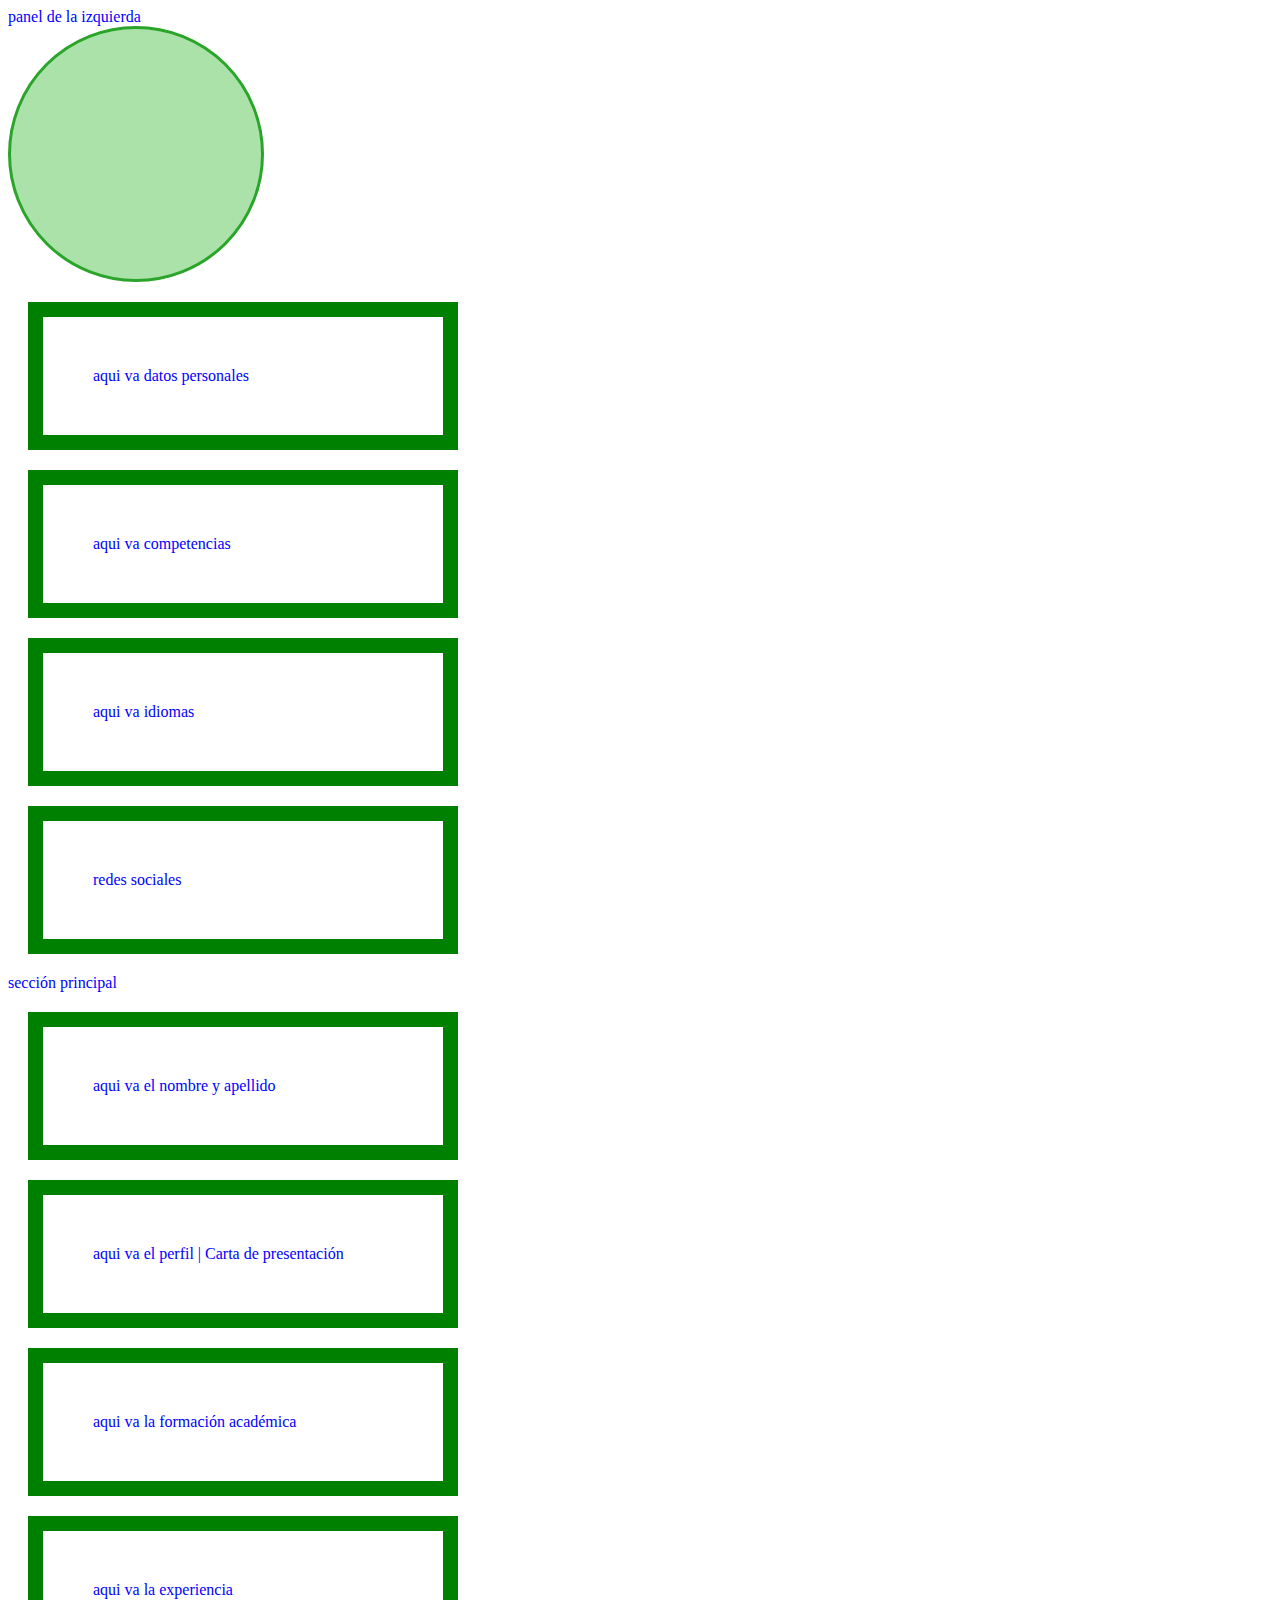
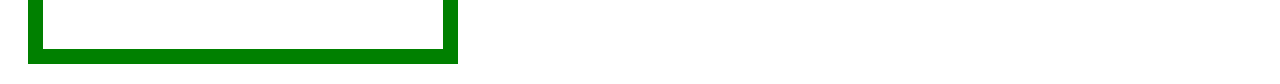
==== index.html @ f79adf73 "tercer commit" ====
<!DOCTYPE html>
<html lang="es">
<head>
    <meta charset="UTF-8">
    <meta http-equiv="X-UA-Compatible" content="IE=edge">
    <meta name="viewport" content="width=device-width, 
    initial-scale=1.0">
    <link rel="stylesheet" type="text/css" href="estilosCV.css" />
    <title>Curriculum Vitae | Gina Germano</title>

</head>
<body>
   <aside>
        panel de la izquierda
        <div class="circulo">
           <!-- <img id= "mifotodeperfil" src="https://randomuser.me/api/portraits/women/68.jpg"
         alt="My picture | Gina Germano">-->
        </div>
        
        <section>
            aqui va datos personales
        </section>
        <section>
            aqui va competencias
        </section>
        <section>
            aqui va idiomas
        </section>
        <section>
            redes sociales
        </section>
   </aside>
   <main>
        sección principal
        <section>
            aqui va el nombre y apellido
        </section>
        <section>
            aqui va el perfil | Carta de presentación
        </section>
        <section>
            aqui va la formación académica
        </section>
        <section>
            aqui va la experiencia
        </section>
   </main> 
</body>
</html>
---- estilosCV.css ----
.circulo {
    width: 250px;
    height: 250px;
    background-image: url("https://randomuser.me/api/portraits/women/68.jpg");
    background-color: rgb(170, 226, 170);
    border: 3px solid rgb(42, 165, 42);
    border-radius: 100%;
    background-position: center; /* Centra la imagen */
    background-repeat: no-repeat; /*  no repite la image */
    background-size: cover; 
    /* cambia tamaño de la imagen segun el contenedor */

}

/*
#mifotodeperfil {
    width: 200px;
    height: 200px;
    border-radius: 100%;
}
*/


*{
    color: blue;
}
p {
    font-family:'Roboto', sans-serif;
    color:red;
    width: 300px;
}
/*
esto es un comentario dentro de un archivo css 
*/
h1{
    border:10px solid blueviolet;
    padding-top: 30px;
    padding-right: 40px;
    padding-bottom: 20px;
    padding-left: 10px;
    margin: 60px 100px 20px 70px;
    font-weight: bold;
    color: gold;
}
section {
    width: 300px;
    border: 15px solid green;
    padding: 50px;
    margin: 20px;
  }
  #mi_parrafo_especial {
    color: aqua;
    font-size: larger;
    font-style: italic;
    font-family: Verdana;
  }
  .estaesmiclase {
    font-size: xx-large;
    font-family: fantasy;
    color: coral;
  }
  section h2 {
    font-style: oblique;
  }
 /*Aplicar color al fondo de la pagina
  body {
    background-color: cadetblue;
    }
    */
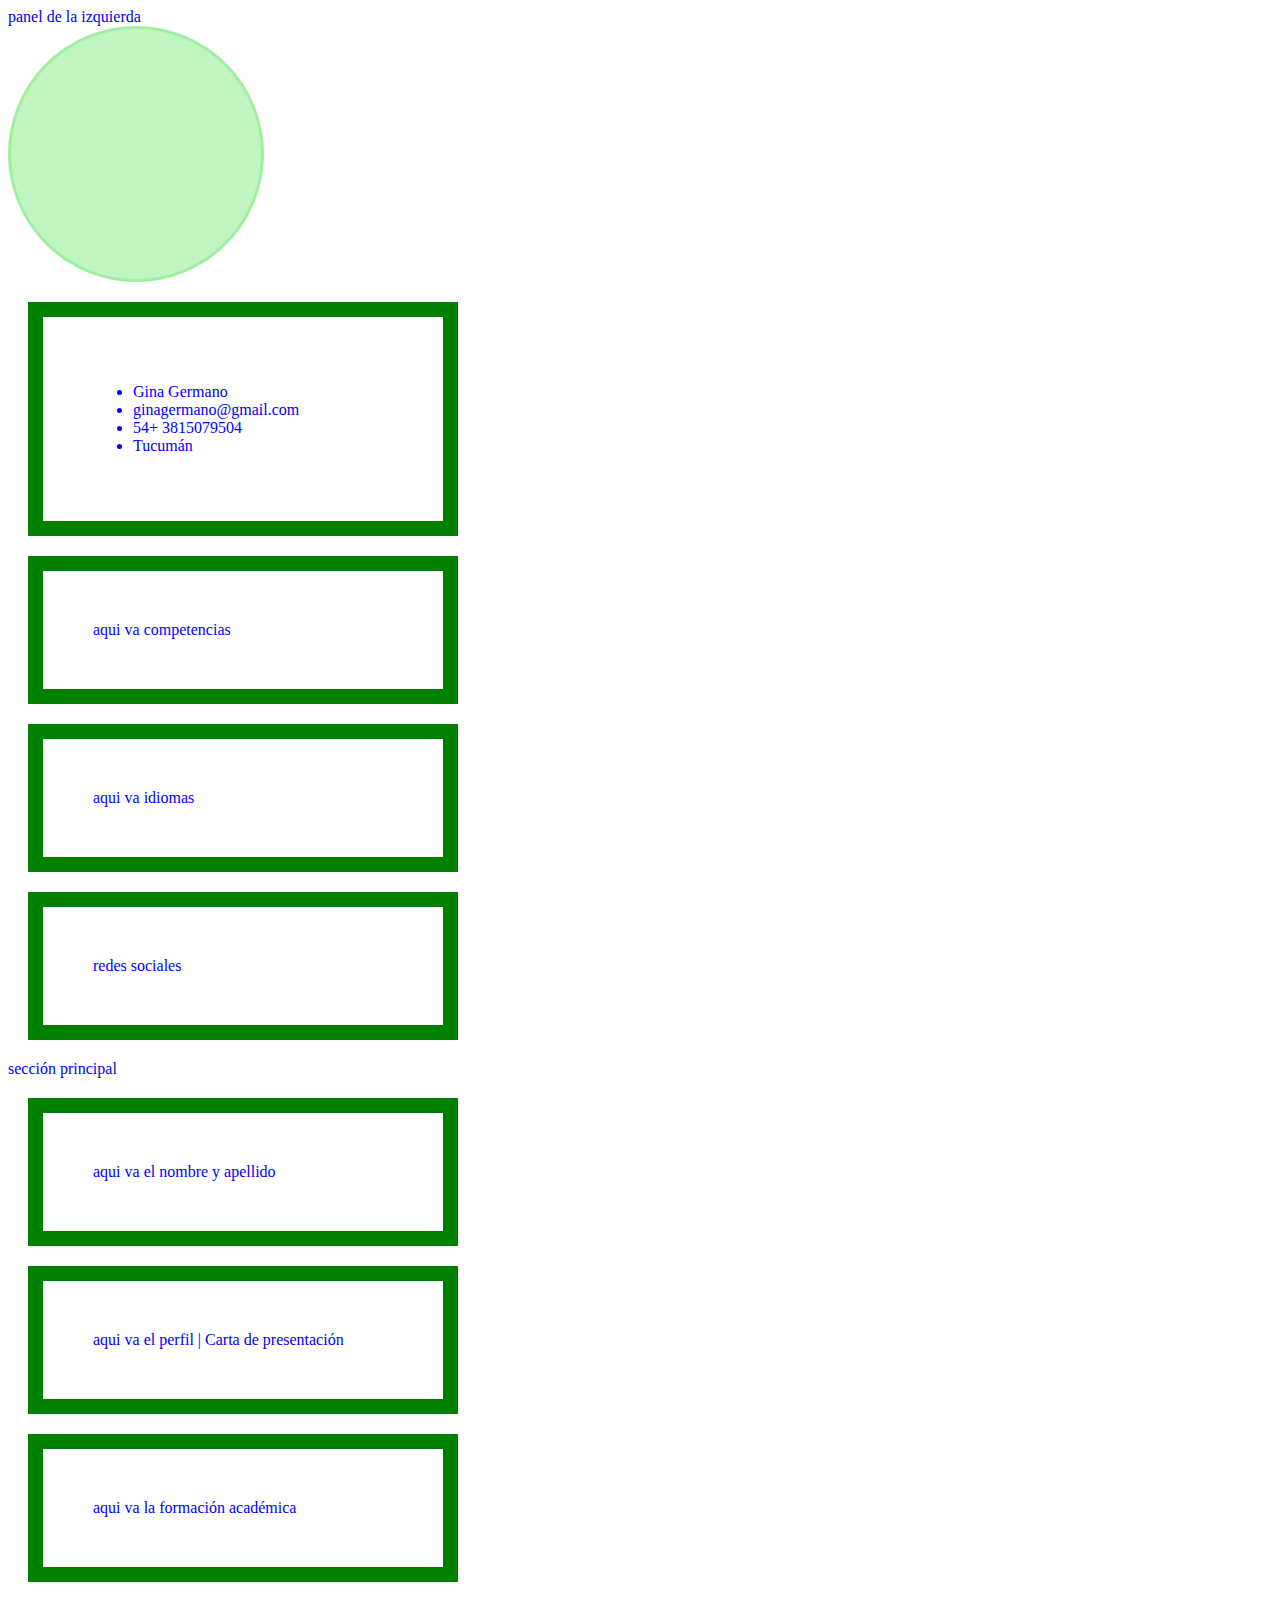
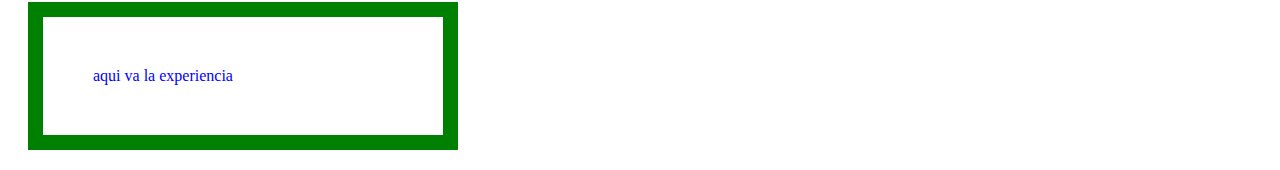
==== commit b3ffa18f: "cuarto commit de CV" ====
--- a/index.html
+++ b/index.html
@@ -13,12 +13,19 @@
    <aside>
         panel de la izquierda
         <div class="circulo">
-           <!-- <img id= "mifotodeperfil" src="https://randomuser.me/api/portraits/women/68.jpg"
+           <!-- <img id= "mifotodeperfil" 
+            src="https://randomuser.me/api/portraits/women/68.jpg"
          alt="My picture | Gina Germano">-->
         </div>
         
         <section>
-            aqui va datos personales
+            <!-- aqui va datos personales -->
+            <ul>
+                <li>Gina Germano</li>
+                <li>ginagermano@gmail.com</li>
+                <li>54+ 3815079504</li>
+                <li>Tucumán</li>
+            </ul>
         </section>
         <section>
             aqui va competencias
--- a/estilosCV.css
+++ b/estilosCV.css
@@ -2,8 +2,8 @@
     width: 250px;
     height: 250px;
     background-image: url("https://randomuser.me/api/portraits/women/68.jpg");
-    background-color: rgb(170, 226, 170);
-    border: 3px solid rgb(42, 165, 42);
+    background-color:rgb(193, 245, 193) ;
+    border: 3px solid rgb(160, 238, 160);
     border-radius: 100%;
     background-position: center; /* Centra la imagen */
     background-repeat: no-repeat; /*  no repite la image */
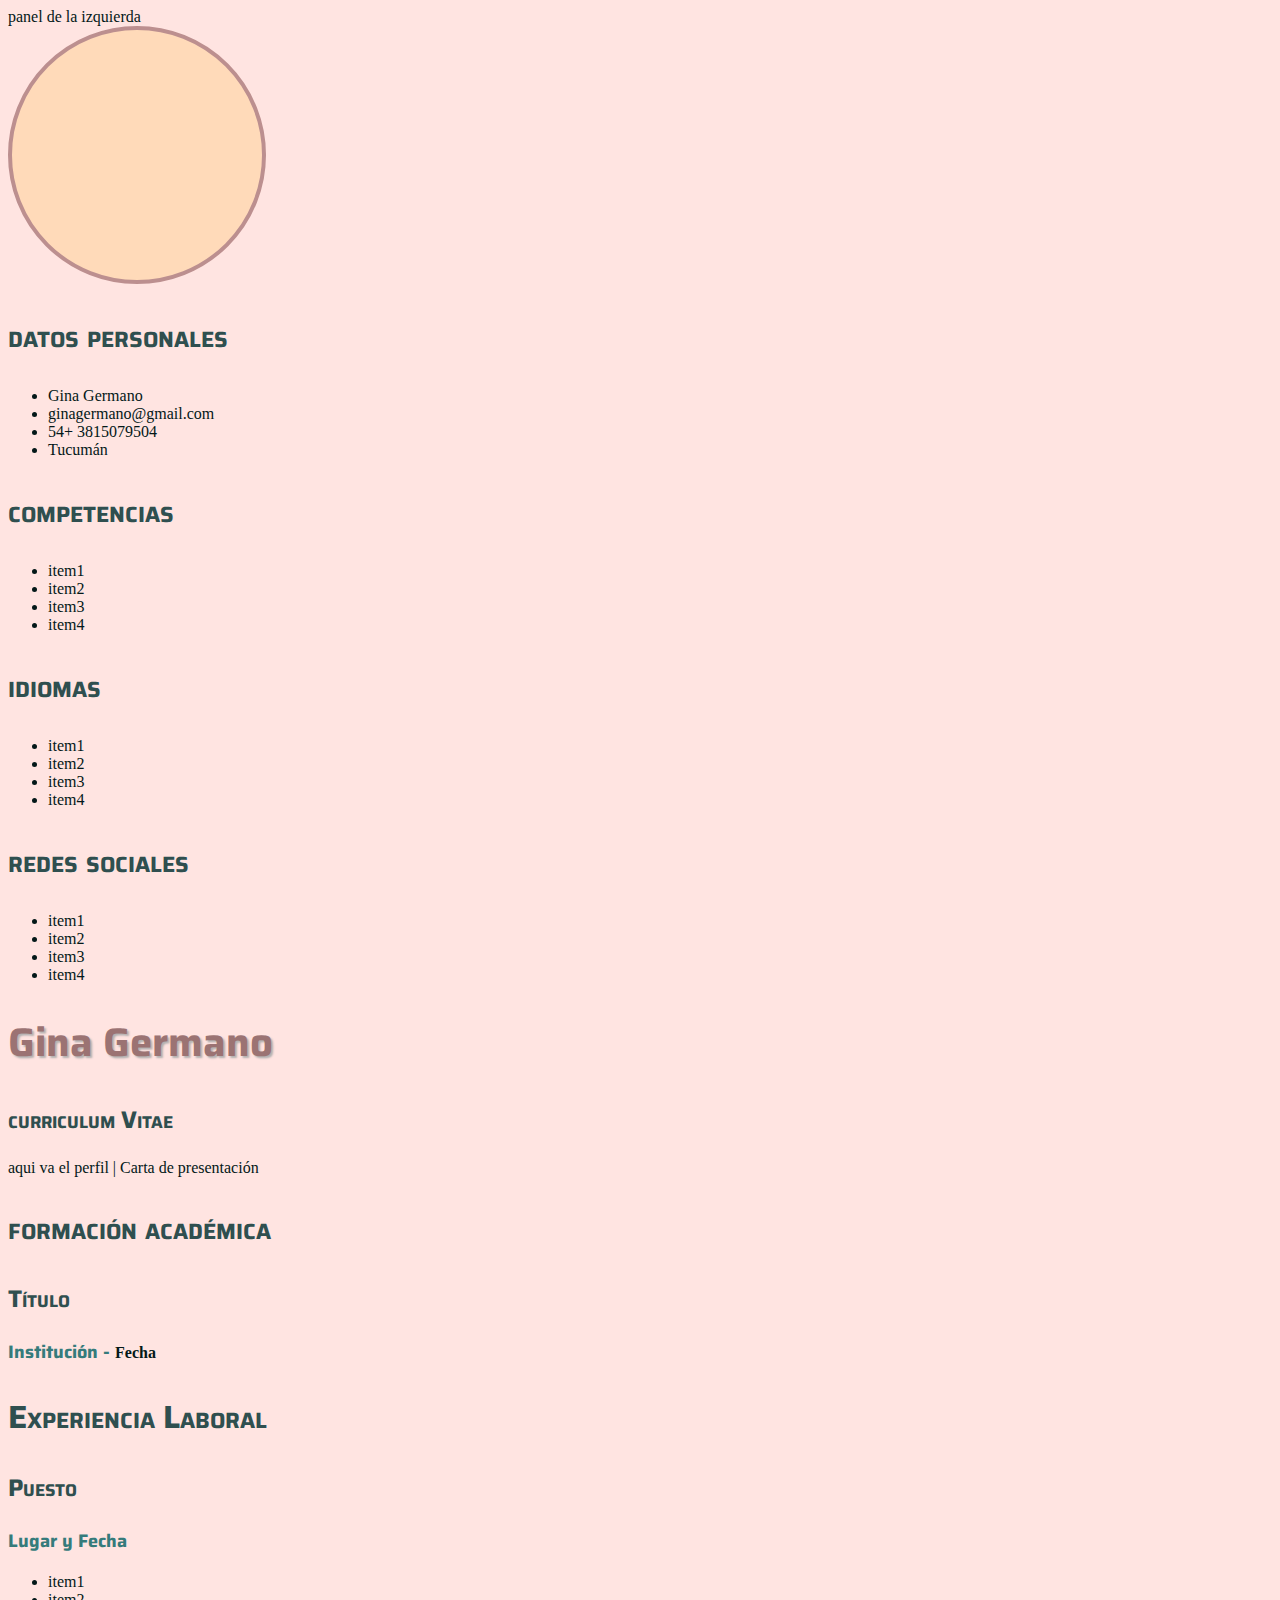
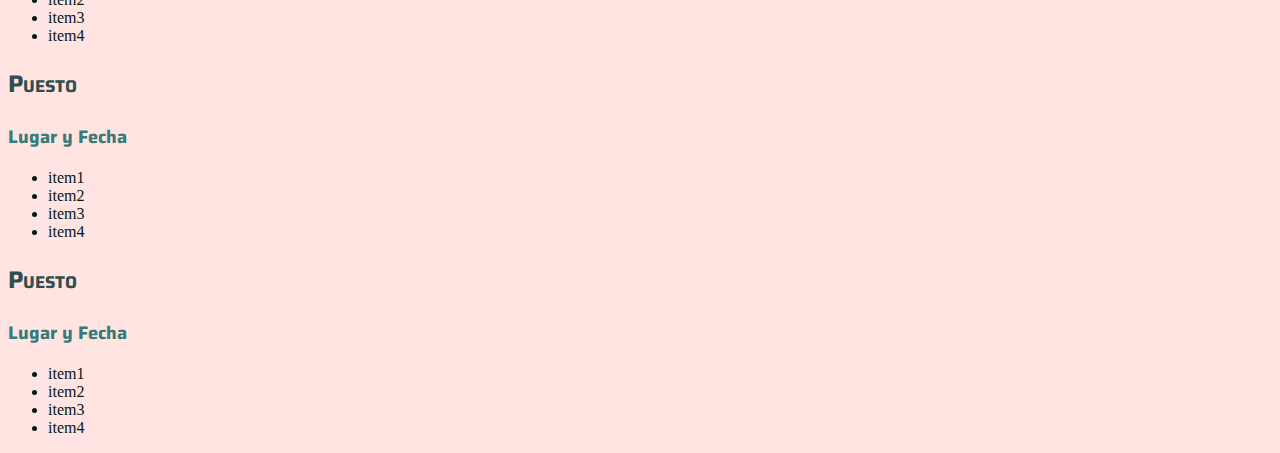
==== commit 44cf2f9b: "quinto commit con el main hecho" ====
--- a/index.html
+++ b/index.html
@@ -5,7 +5,15 @@
     <meta http-equiv="X-UA-Compatible" content="IE=edge">
     <meta name="viewport" content="width=device-width, 
     initial-scale=1.0">
+    
     <link rel="stylesheet" type="text/css" href="estilosCV.css" />
+    
+    <link rel="preconnect" href="https://fonts.googleapis.com">
+<link rel="preconnect" href="https://fonts.gstatic.com" crossorigin>
+<link href="https://fonts.googleapis.com/css2?family=Saira+Condensed:wght@100;
+200;400&family=Saira+Semi+Condensed:wght@100;200;300&family=Saira:wght@100;
+300&display=swap" rel="stylesheet">
+
     <title>Curriculum Vitae | Gina Germano</title>
 
 </head>
@@ -19,7 +27,8 @@
         </div>
         
         <section>
-            <!-- aqui va datos personales -->
+            
+            <h2>datos personales</h2>
             <ul>
                 <li>Gina Germano</li>
                 <li>ginagermano@gmail.com</li>
@@ -28,28 +37,92 @@
             </ul>
         </section>
         <section>
-            aqui va competencias
+          
+            <h2>competencias</h2>
+            <ul>
+                <li>item1</li>
+                <li>item2</li>
+                <li>item3</li>
+                <li>item4</li>
+            </ul>
         </section>
         <section>
-            aqui va idiomas
+            
+            <h2>idiomas</h2>
+            <ul>
+                <li>item1</li>
+                <li>item2</li>
+                <li>item3</li>
+                <li>item4</li>
+            </ul>
         </section>
         <section>
-            redes sociales
+            
+            <h2>redes sociales</h2>
+            <ul>
+                <li>item1</li>
+                <li>item2</li>
+                <li>item3</li>
+                <li>item4</li>
+            </ul>
         </section>
    </aside>
    <main>
-        sección principal
+        
         <section>
-            aqui va el nombre y apellido
+            <h1>Gina Germano</h1>
+            <h2 id="titulo">curriculum Vitae</h2>
         </section>
+
         <section>
             aqui va el perfil | Carta de presentación
         </section>
+
         <section>
-            aqui va la formación académica
+            <h2>formación académica</h2>
+
+            <h2 id="titulo">Título</h2>
+            <h3>Institución - <span>Fecha</span> </h3>
         </section>
+
         <section>
-            aqui va la experiencia
+            <h2>Experiencia Laboral</h2>
+            
+            <article>
+                <h2 id="titulo">Puesto</h2>
+            <h3>Lugar y Fecha</h3>
+            <ul>
+                <li>item1</li>
+                <li>item2</li>
+                <li>item3</li>
+                <li>item4</li>
+            </ul>
+            </article>
+
+            <article>
+                <h2 id="titulo">Puesto</h2>
+            <h3>Lugar y Fecha</h3>
+            <ul>
+                <li>item1</li>
+                <li>item2</li>
+                <li>item3</li>
+                <li>item4</li>
+            </ul>
+            </article>
+
+            <article>
+                <h2 id="titulo">Puesto</h2>
+            <h3>Lugar y Fecha</h3>
+            <ul>
+                <li>item1</li>
+                <li>item2</li>
+                <li>item3</li>
+                <li>item4</li>
+            </ul>
+            </article>
+
+
+                    
         </section>
    </main> 
 </body>
--- a/estilosCV.css
+++ b/estilosCV.css
@@ -2,27 +2,58 @@
     width: 250px;
     height: 250px;
     background-image: url("https://randomuser.me/api/portraits/women/68.jpg");
-    background-color:rgb(193, 245, 193) ;
-    border: 3px solid rgb(160, 238, 160);
+    background-color:peachpuff;
+    border: 4px solid rosybrown;
     border-radius: 100%;
     background-position: center; /* Centra la imagen */
-    background-repeat: no-repeat; /*  no repite la image */
+    background-repeat: no-repeat; /*  no repite la imageN */
     background-size: cover; 
     /* cambia tamaño de la imagen segun el contenedor */
+}
 
+*{
+  color: rgb(3, 24, 24);
+  font-size: medium;
+  font-family:Verdana;
+}
+
+h1{
+  font-family: "Saira"; 
+  color: rgb(155, 115, 115);
+  font-size: 40px;
+  text-shadow: 2px 2px 2px #b3b1b1;
+}
+
+h2{
+  font-family:"Saira";
+  font-variant:small-caps;
+  font-size:xx-large;
+  font-weight: bold;
+  color:darkslategrey;
+}
+
+h3{
+  font-family:"Saira";
+  font-size:large;
+  font-weight: bold;
+  color:rgb(53, 123, 123);
+}
+
+#titulo{
+  font-size:x-large;
+  
+}
+
+
+/* *{
+    color: rgb(89, 205, 89);
 }
 
 /*
-#mifotodeperfil {
-    width: 200px;
-    height: 200px;
-    border-radius: 100%;
-}
-*/
-
-
-*{
-    color: blue;
+span{
+  font-style: normal;
+  font-family:Verdana;
+  font-weight:bold;
 }
 p {
     font-family:'Roboto', sans-serif;
@@ -32,6 +63,7 @@
 /*
 esto es un comentario dentro de un archivo css 
 */
+/*
 h1{
     border:10px solid blueviolet;
     padding-top: 30px;
@@ -40,7 +72,8 @@
     padding-left: 10px;
     margin: 60px 100px 20px 70px;
     font-weight: bold;
-    color: gold;
+    color: rgb(160, 238, 160);
+
 }
 section {
     width: 300px;
@@ -62,9 +95,10 @@
   section h2 {
     font-style: oblique;
   }
- /*Aplicar color al fondo de la pagina
+ /*Aplicar color al fondo de la pagina */
+ 
   body {
-    background-color: cadetblue;
+    background-color:mistyrose;
     }
-    */
+  
     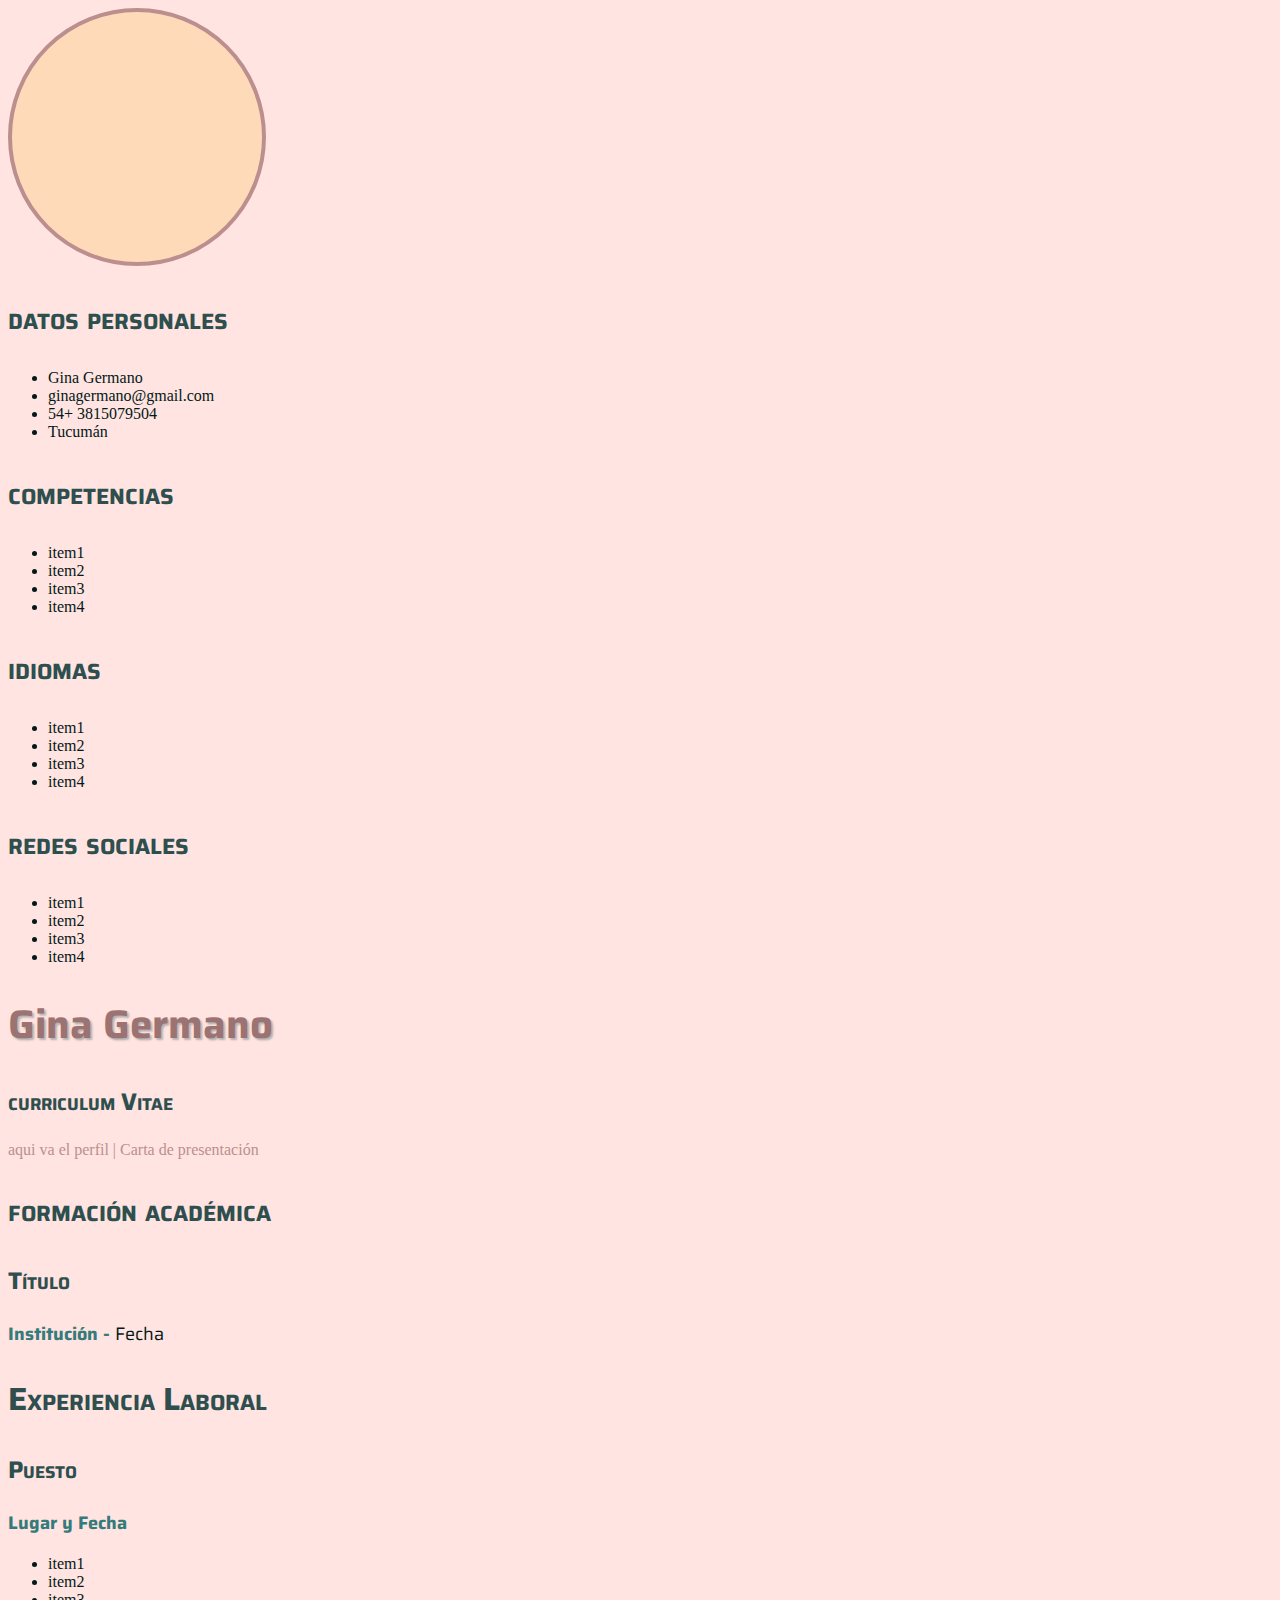
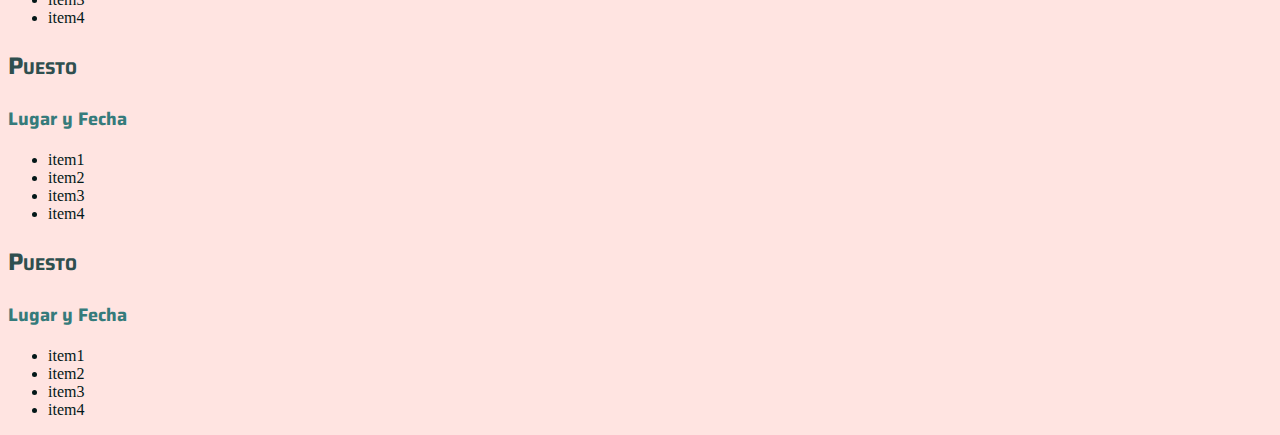
==== commit b6ae146d: "sexto commit" ====
--- a/index.html
+++ b/index.html
@@ -9,23 +9,22 @@
     <link rel="stylesheet" type="text/css" href="estilosCV.css" />
     
     <link rel="preconnect" href="https://fonts.googleapis.com">
-<link rel="preconnect" href="https://fonts.gstatic.com" crossorigin>
-<link href="https://fonts.googleapis.com/css2?family=Saira+Condensed:wght@100;
-200;400&family=Saira+Semi+Condensed:wght@100;200;300&family=Saira:wght@100;
-300&display=swap" rel="stylesheet">
+    <link rel="preconnect" href="https://fonts.gstatic.com" crossorigin>
+    <link href="https://fonts.googleapis.com/css2?family=Saira+Condensed:wght@100;
+    200;400&family=Saira+Semi+Condensed:wght@100;200;300&family=Saira:wght@100;
+    300&display=swap" rel="stylesheet">
+
+    <link rel="icon" type="image/x-icon"  href=  "F:\ProgramAr\FrontEnd\909212.png">
 
     <title>Curriculum Vitae | Gina Germano</title>
 
 </head>
 <body>
    <aside>
-        panel de la izquierda
-        <div class="circulo">
-           <!-- <img id= "mifotodeperfil" 
-            src="https://randomuser.me/api/portraits/women/68.jpg"
-         alt="My picture | Gina Germano">-->
-        </div>
-        
+        <section>
+            <div class="circulo"></div>
+        </section>
+                
         <section>
             
             <h2>datos personales</h2>
--- a/estilosCV.css
+++ b/estilosCV.css
@@ -44,17 +44,16 @@
   
 }
 
-
-/* *{
-    color: rgb(89, 205, 89);
+span{
+  font-family:"Saira";
+  font-size:large;
+  font-weight:normal;
 }
 
+section{
+  border: style 4px; solid; color: rosybrown;
+}
 /*
-span{
-  font-style: normal;
-  font-family:Verdana;
-  font-weight:bold;
-}
 p {
     font-family:'Roboto', sans-serif;
     color:red;
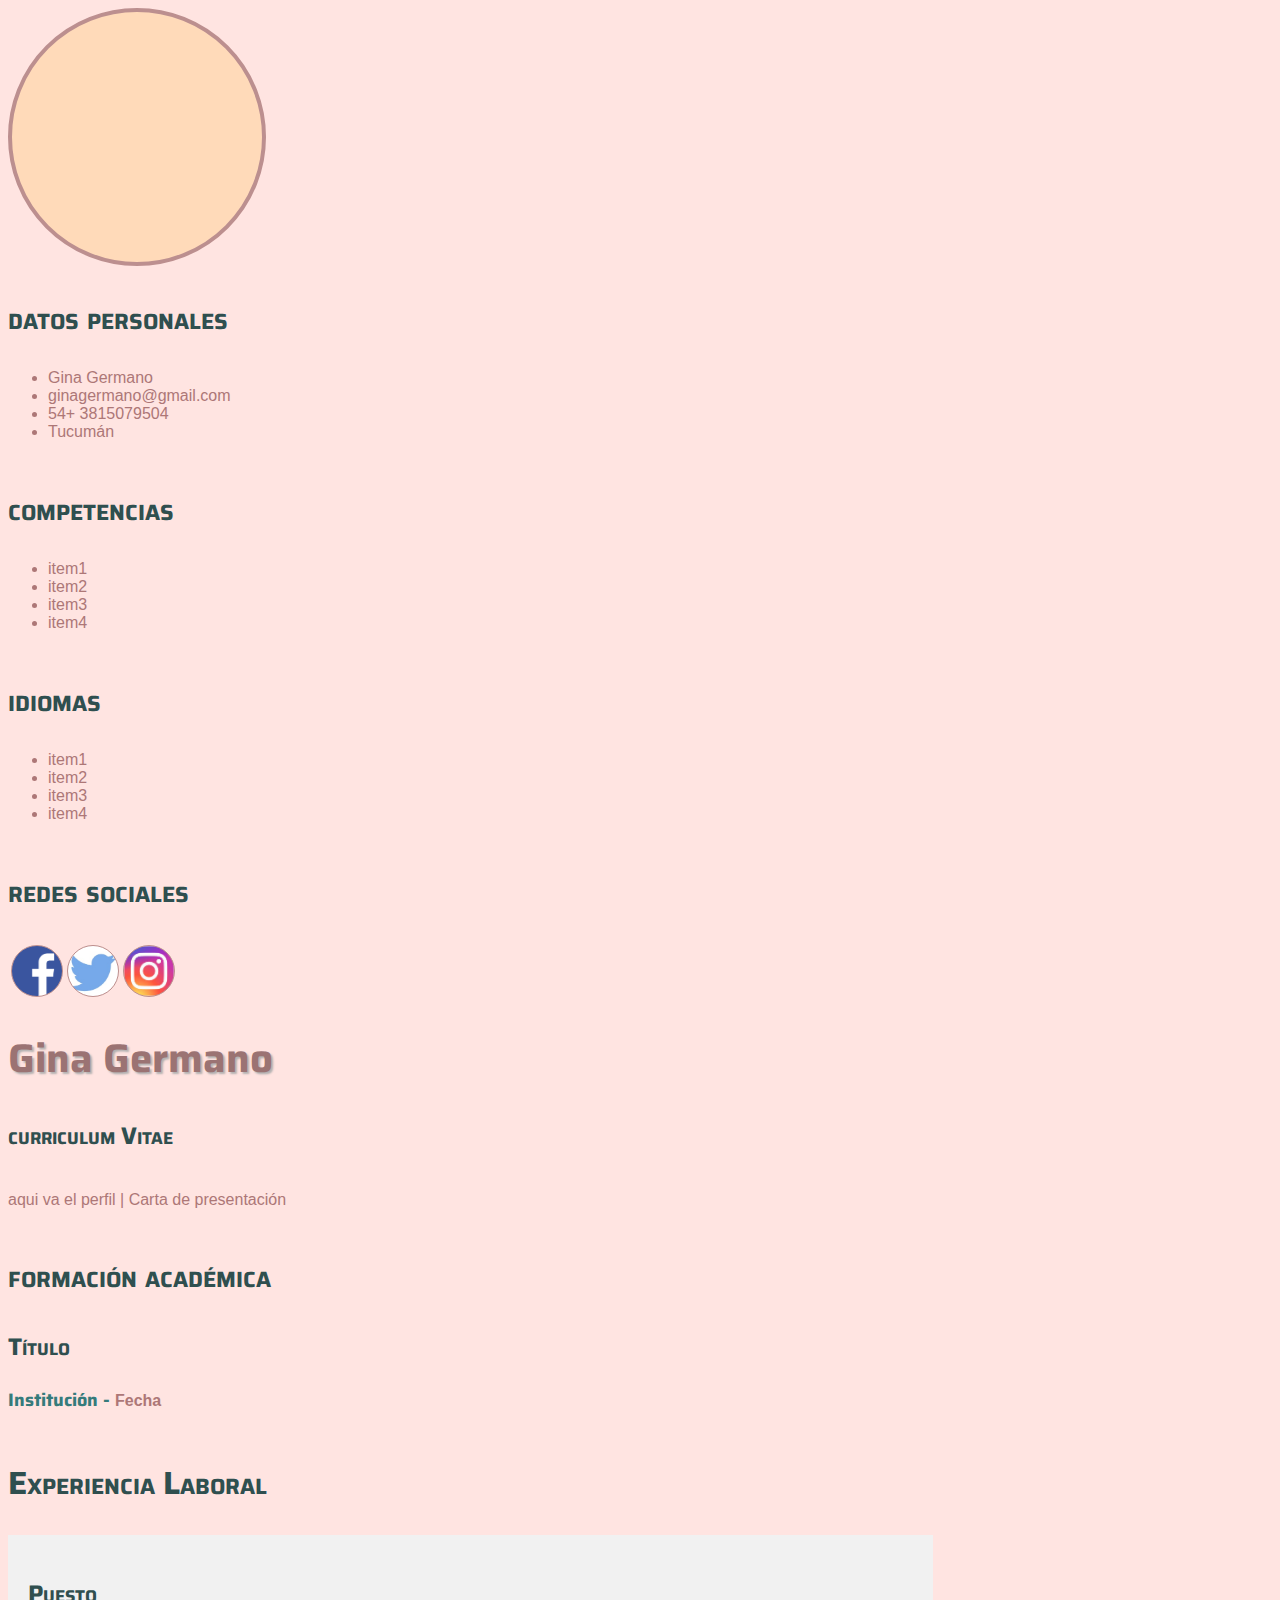
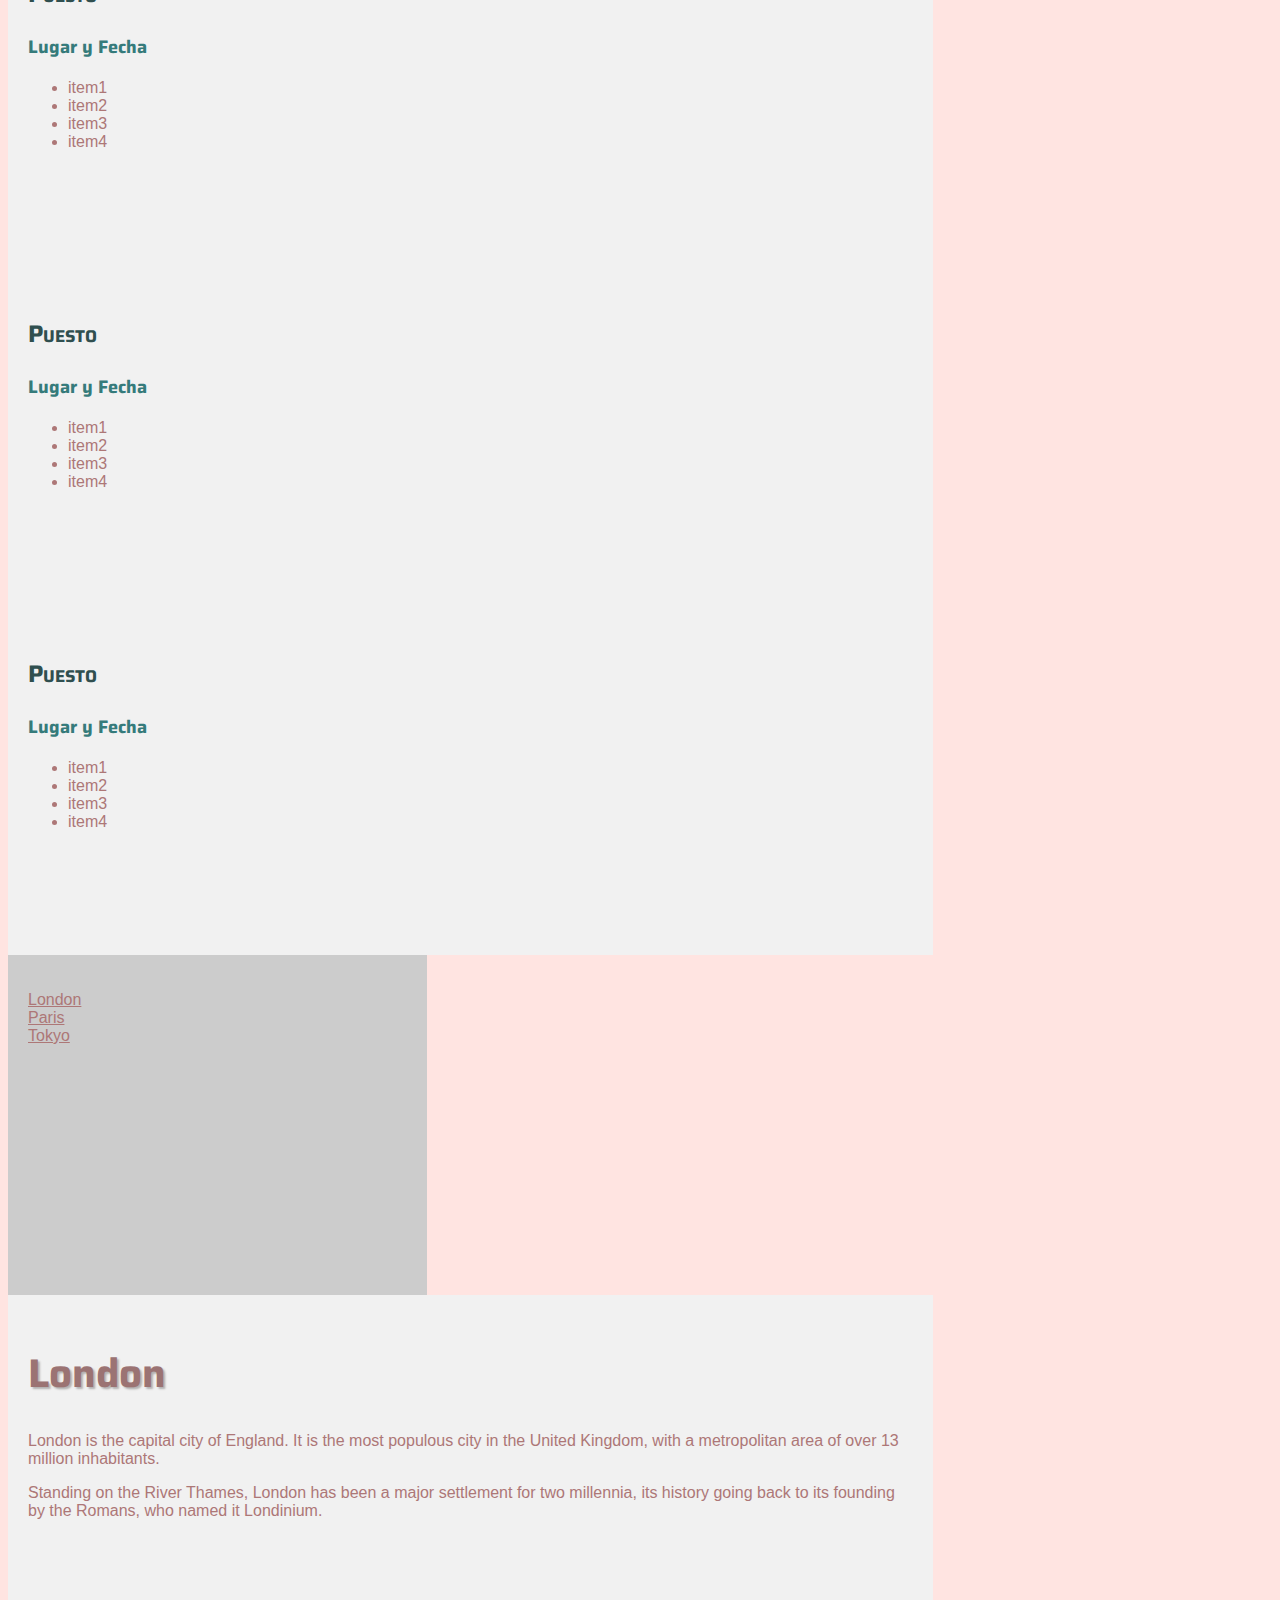
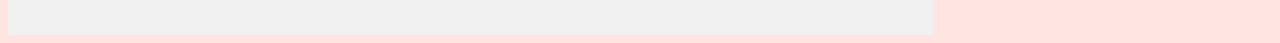
==== commit e163c1ec: "commit con formato final de fuente" ====
--- a/index.html
+++ b/index.html
@@ -10,15 +10,19 @@
     
     <link rel="preconnect" href="https://fonts.googleapis.com">
     <link rel="preconnect" href="https://fonts.gstatic.com" crossorigin>
-    <link href="https://fonts.googleapis.com/css2?family=Saira+Condensed:wght@100;
-    200;400&family=Saira+Semi+Condensed:wght@100;200;300&family=Saira:wght@100;
-    300&display=swap" rel="stylesheet">
+    <link href="<link rel="preconnect" href="https://fonts.googleapis.com">
+    <link rel="preconnect" href="https://fonts.gstatic.com" crossorigin>
+    <link href="<link rel="preconnect" href="https://fonts.googleapis.com">
+    <link rel="preconnect" href="https://fonts.gstatic.com" crossorigin>
+    <link href="<link rel="preconnect" href="https://fonts.googleapis.com">
+    <link rel="preconnect" href="https://fonts.gstatic.com" crossorigin>
+    <link href="https://fonts.googleapis.com/css2?family=Saira:wght@100;300&display=swap" rel="stylesheet">
 
-    <link rel="icon" type="image/x-icon"  href=  "F:\ProgramAr\FrontEnd\909212.png">
+    <link rel="icon" type="image/x-icon"  href=  "FaviconCV.png">
 
     <title>Curriculum Vitae | Gina Germano</title>
+</head>
 
-</head>
 <body>
    <aside>
         <section>
@@ -26,7 +30,6 @@
         </section>
                 
         <section>
-            
             <h2>datos personales</h2>
             <ul>
                 <li>Gina Germano</li>
@@ -58,23 +61,27 @@
         <section>
             
             <h2>redes sociales</h2>
-            <ul>
-                <li>item1</li>
-                <li>item2</li>
-                <li>item3</li>
-                <li>item4</li>
-            </ul>
+            <table> 
+                <tr>
+                <th><a href="https://www.facebook.com/GinaGermano80"> 
+                    <div class="circulosocial" id="facebook"></div> </a></th>
+                <th><a href="https://twitter.com/GinaGermano5">
+                    <div class="circulosocial" id="twiter"></a></th>
+                <th><a href="/js/">
+                    <div class="circulosocial" id="instagram"></a></th>
+                </tr>
+            </table>
         </section>
    </aside>
-   <main>
-        
+   
+   <main>    
         <section>
             <h1>Gina Germano</h1>
             <h2 id="titulo">curriculum Vitae</h2>
         </section>
 
         <section>
-            aqui va el perfil | Carta de presentación
+           <p>aqui va el perfil | Carta de presentación</p> 
         </section>
 
         <section>
@@ -124,5 +131,24 @@
                     
         </section>
    </main> 
+
+
+   <!--desde aqui es para probar ***********************************-->
+   <section>
+    <nav>
+      <ul>
+        <li><a href="#">London</a></li>
+        <li><a href="#">Paris</a></li>
+        <li><a href="#">Tokyo</a></li>
+      </ul>
+    </nav>
+    
+    <article>
+      <h1>London</h1>
+      <p>London is the capital city of England. It is the most populous city in the  United Kingdom, with a metropolitan area of over 13 million inhabitants.</p>
+      <p>Standing on the River Thames, London has been a major settlement for two millennia, its history going back to its founding by the Romans, who named it Londinium.</p>
+    </article>
+  </section>
+
 </body>
 </html>--- a/estilosCV.css
+++ b/estilosCV.css
@@ -1,31 +1,18 @@
-.circulo {
-    width: 250px;
-    height: 250px;
-    background-image: url("https://randomuser.me/api/portraits/women/68.jpg");
-    background-color:peachpuff;
-    border: 4px solid rosybrown;
-    border-radius: 100%;
-    background-position: center; /* Centra la imagen */
-    background-repeat: no-repeat; /*  no repite la imageN */
-    background-size: cover; 
-    /* cambia tamaño de la imagen segun el contenedor */
-}
-
-*{
-  color: rgb(3, 24, 24);
-  font-size: medium;
-  font-family:Verdana;
-}
-
 h1{
-  font-family: "Saira"; 
+  font-family: 'Saira', sans-serif;
   color: rgb(155, 115, 115);
   font-size: 40px;
   text-shadow: 2px 2px 2px #b3b1b1;
 }
 
+*{
+  color: rgb(173, 119, 119);
+  font-size: medium;
+  font-family:'Trebuchet MS', sans-serif
+}
+
 h2{
-  font-family:"Saira";
+  font-family:'Saira', sans-serif;
   font-variant:small-caps;
   font-size:xx-large;
   font-weight: bold;
@@ -33,19 +20,54 @@
 }
 
 h3{
-  font-family:"Saira";
+  font-family:'Saira', sans-serif;
   font-size:large;
   font-weight: bold;
   color:rgb(53, 123, 123);
 }
 
 #titulo{
-  font-size:x-large;
+  font-size:x-large; 
+}
+
+.circulo, .circulosocial {
+    background-color:peachpuff;
+    border: 4px solid rosybrown;
+    border-radius: 100%;
+    background-position: center; /* Centra la imagen */
+    background-repeat: no-repeat; /*  no repite la imageN */
+    background-size: cover; /* cambia tamaño de la imagen segun el contenedor */
+}
+
+.circulo {
+  width: 250px;
+  height: 250px;
+  background-image: url("https://randomuser.me/api/portraits/women/68.jpg");
   
 }
 
+.circulosocial {
+  width: 50px;
+  height:50px;
+  border: 1px solid rosybrown;
+}
+
+#facebook{
+    background-image: url("facebook.png");}
+
+#twiter{
+  background-image: url("img twiter.jpg")}
+
+#instagram{
+  background-image: url("instagram.jpg")};
+
+
+
+
+
+
 span{
-  font-family:"Saira";
+  font-family:'Saira', sans-serif;
   font-size:large;
   font-weight:normal;
 }
@@ -99,5 +121,43 @@
   body {
     background-color:mistyrose;
     }
-  
-    +
+
+/*desde aqui es para prueba********************************/
+
+
+    @media (max-width: 600px) {
+      nav, article {
+        width: 100%;
+        height: auto;
+      }
+    }
+
+    /* Create two columns/boxes that floats next to each other */
+nav {
+  float: left;
+  width: 30%;
+  height: 300px; /* only for demonstration, should be removed */
+  background: #ccc;
+  padding: 20px;
+}
+
+/* Style the list inside the menu */
+nav ul {
+  list-style-type: none;
+  padding: 0;
+}
+
+article {
+  float: left;
+  padding: 20px;
+  width: 70%;
+  background-color: #f1f1f1;
+  height: 300px; /* only for demonstration, should be removed */
+}
+
+/* Clear floats after the columns */
+section::after {
+  content: "";
+  display: table;
+  clear: both;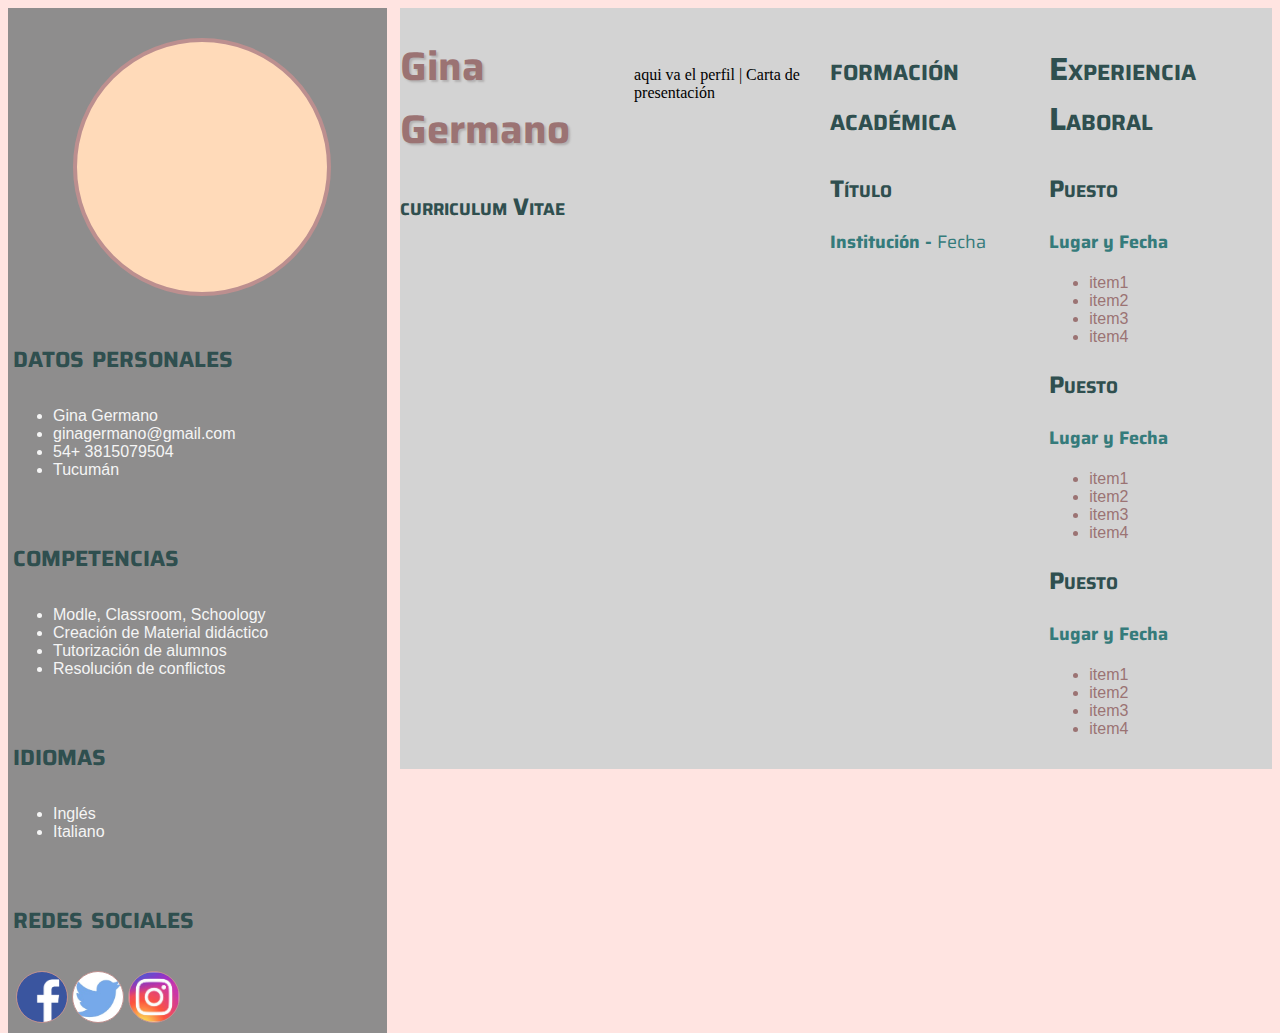
==== commit df35d940: "final1" ====
--- a/index.html
+++ b/index.html
@@ -10,11 +10,11 @@
     
     <link rel="preconnect" href="https://fonts.googleapis.com">
     <link rel="preconnect" href="https://fonts.gstatic.com" crossorigin>
-    <link href="<link rel="preconnect" href="https://fonts.googleapis.com">
+    <link href="link rel="preconnect" href="https://fonts.googleapis.com">
     <link rel="preconnect" href="https://fonts.gstatic.com" crossorigin>
-    <link href="<link rel="preconnect" href="https://fonts.googleapis.com">
+    <link href="link rel="preconnect" href="https://fonts.googleapis.com">
     <link rel="preconnect" href="https://fonts.gstatic.com" crossorigin>
-    <link href="<link rel="preconnect" href="https://fonts.googleapis.com">
+    <link href="link rel="preconnect" href="https://fonts.googleapis.com">
     <link rel="preconnect" href="https://fonts.gstatic.com" crossorigin>
     <link href="https://fonts.googleapis.com/css2?family=Saira:wght@100;300&display=swap" rel="stylesheet">
 
@@ -24,57 +24,72 @@
 </head>
 
 <body>
-   <aside>
+ <main>
+   <aside class="panel_izquierdo">
+    <table id="tabla_izquierda">
+        <tr> 
+         <td>
         <section>
             <div class="circulo"></div>
-        </section>
-                
-        <section>
+         </section></td>
+        </tr>    
+        <tr> 
+            <td>
+            <section>
             <h2>datos personales</h2>
-            <ul>
+            <ul id="lista_izquierda">
                 <li>Gina Germano</li>
                 <li>ginagermano@gmail.com</li>
                 <li>54+ 3815079504</li>
                 <li>Tucumán</li>
             </ul>
-        </section>
+        </section></td>
+        </tr>
+    
+        <tr>
+            <td>
+        <section>      
+            <h2>competencias</h2>
+            <ul id="lista_izquierda">
+                <li>Modle, Classroom, Schoology</li>
+                <li>Creación de Material didáctico</li>
+                <li>Tutorización de alumnos</li>
+                <li>Resolución de conflictos</li>
+            </ul>
+        </section></td>
+        </tr>
+
+        <tr>
+            <td>
+        <section>   
+            <h2>idiomas</h2>
+            <ul id="lista_izquierda">
+                <li>Inglés</li>
+                <li>Italiano</li>
+            </ul>
+        </section> </td>
+        </tr>
+        
+        <tr>
+            <td>
         <section>
-          
-            <h2>competencias</h2>
-            <ul>
-                <li>item1</li>
-                <li>item2</li>
-                <li>item3</li>
-                <li>item4</li>
-            </ul>
-        </section>
-        <section>
-            
-            <h2>idiomas</h2>
-            <ul>
-                <li>item1</li>
-                <li>item2</li>
-                <li>item3</li>
-                <li>item4</li>
-            </ul>
-        </section>
-        <section>
-            
             <h2>redes sociales</h2>
             <table> 
                 <tr>
                 <th><a href="https://www.facebook.com/GinaGermano80"> 
                     <div class="circulosocial" id="facebook"></div> </a></th>
                 <th><a href="https://twitter.com/GinaGermano5">
-                    <div class="circulosocial" id="twiter"></a></th>
+                    <div class="circulosocial" id="twiter"> </div></a></th>
                 <th><a href="/js/">
-                    <div class="circulosocial" id="instagram"></a></th>
+                    <div class="circulosocial" id="instagram"></div></a></th>
                 </tr>
             </table>
-        </section>
+        </section> </td>
+        <tr></tr>
+    </table>
    </aside>
    
-   <main>    
+   <div class="panel_derecho">    
         <section>
             <h1>Gina Germano</h1>
             <h2 id="titulo">curriculum Vitae</h2>
@@ -97,7 +112,7 @@
             <article>
                 <h2 id="titulo">Puesto</h2>
             <h3>Lugar y Fecha</h3>
-            <ul>
+            <ul id="lista_derecha">
                 <li>item1</li>
                 <li>item2</li>
                 <li>item3</li>
@@ -108,7 +123,7 @@
             <article>
                 <h2 id="titulo">Puesto</h2>
             <h3>Lugar y Fecha</h3>
-            <ul>
+            <ul id="lista_derecha">
                 <li>item1</li>
                 <li>item2</li>
                 <li>item3</li>
@@ -119,7 +134,7 @@
             <article>
                 <h2 id="titulo">Puesto</h2>
             <h3>Lugar y Fecha</h3>
-            <ul>
+            <ul id="lista_derecha">
                 <li>item1</li>
                 <li>item2</li>
                 <li>item3</li>
@@ -130,11 +145,11 @@
 
                     
         </section>
-   </main> 
-
+   </div> 
+ </main>
 
    <!--desde aqui es para probar ***********************************-->
-   <section>
+   <!--<section>
     <nav>
       <ul>
         <li><a href="#">London</a></li>
@@ -148,7 +163,7 @@
       <p>London is the capital city of England. It is the most populous city in the  United Kingdom, with a metropolitan area of over 13 million inhabitants.</p>
       <p>Standing on the River Thames, London has been a major settlement for two millennia, its history going back to its founding by the Romans, who named it Londinium.</p>
     </article>
-  </section>
+  </section>-->
 
 </body>
 </html>--- a/estilosCV.css
+++ b/estilosCV.css
@@ -3,12 +3,6 @@
   color: rgb(155, 115, 115);
   font-size: 40px;
   text-shadow: 2px 2px 2px #b3b1b1;
-}
-
-*{
-  color: rgb(173, 119, 119);
-  font-size: medium;
-  font-family:'Trebuchet MS', sans-serif
 }
 
 h2{
@@ -26,8 +20,26 @@
   color:rgb(53, 123, 123);
 }
 
+#lista_izquierda {
+  color: whitesmoke;
+  font-size: medium;
+  font-family:'Trebuchet MS', sans-serif;
+}
+
+#lista_derecha {
+  color:rgb(155, 115, 115);
+  font-size: medium;
+  font-family:'Trebuchet MS', sans-serif
+}
+
 #titulo{
   font-size:x-large; 
+}
+
+span{
+  font-family:'Saira', sans-serif;
+  font-size:large;
+  font-weight:normal;
 }
 
 .circulo, .circulosocial {
@@ -43,7 +55,8 @@
   width: 250px;
   height: 250px;
   background-image: url("https://randomuser.me/api/portraits/women/68.jpg");
-  
+  margin-left: 60px;
+  margin-top: 25px;
 }
 
 .circulosocial {
@@ -62,102 +75,74 @@
   background-image: url("instagram.jpg")};
 
 
+main{
+  /*display:inline-flexbox;*/
+  display: flex;
+  flex-wrap: wrap;
+  margin-bottom: 15px;
+  vertical-align:auto;
+  justify-content:center;
+  
+}
+
+.panel_izquierdo {
+  display: table;
+  width: 30%;
+  height: 100%;
+  /*padding-left: 15px;
+  padding-top: 15px;
+  margin-left: 15px;
+  margin-top: 15px;
+  border-left: 15px;
+  border-top: 15px;
+  box-sizing: border-box;
+  
+  
+  /*display:inline-flexbox;
+  flex-wrap: wrap;
+  vertical-align: auto;
+  flex-direction: row;
+  align-content: center;
+  justify-content: space-between;*/
 
 
+  float:left;
+  background-color: rgb(142, 141, 141); 
+}
+
+.panel_derecho {
+width: 69%;
+height: 100%;
+background-color: lightgrey;
+float:right;
+padding-bottom: 15px;
+/*margin-right: 15px;
+margin-top: 15px;
+border-right: 15px;
+border-top: 15px;
+display: inline-flexbox;
+/*flex-wrap: wrap;*/
 
 
-span{
-  font-family:'Saira', sans-serif;
-  font-size:large;
-  font-weight:normal;
 }
 
 section{
-  border: style 4px; solid; color: rosybrown;
+  display:table-cell;
+  /*vertical-align:baseline;
+  justify-content:space-around;
+  border: style 4px; solid; color: rosybrown;*/
+  margin-left: 10px;
 }
-/*
-p {
-    font-family:'Roboto', sans-serif;
-    color:red;
-    width: 300px;
-}
-/*
-esto es un comentario dentro de un archivo css 
-*/
-/*
-h1{
-    border:10px solid blueviolet;
-    padding-top: 30px;
-    padding-right: 40px;
-    padding-bottom: 20px;
-    padding-left: 10px;
-    margin: 60px 100px 20px 70px;
-    font-weight: bold;
-    color: rgb(160, 238, 160);
 
-}
-section {
-    width: 300px;
-    border: 15px solid green;
-    padding: 50px;
-    margin: 20px;
-  }
-  #mi_parrafo_especial {
-    color: aqua;
-    font-size: larger;
-    font-style: italic;
-    font-family: Verdana;
-  }
-  .estaesmiclase {
-    font-size: xx-large;
-    font-family: fantasy;
-    color: coral;
-  }
-  section h2 {
-    font-style: oblique;
-  }
- /*Aplicar color al fondo de la pagina */
+
  
   body {
     background-color:mistyrose;
     }
 
-
-/*desde aqui es para prueba********************************/
-
-
     @media (max-width: 600px) {
-      nav, article {
-        width: 100%;
-        height: auto;
+      main, .panel_derecho, .panel_izquierdo {
+        width:100%;
       }
+     
     }
-
-    /* Create two columns/boxes that floats next to each other */
-nav {
-  float: left;
-  width: 30%;
-  height: 300px; /* only for demonstration, should be removed */
-  background: #ccc;
-  padding: 20px;
-}
-
-/* Style the list inside the menu */
-nav ul {
-  list-style-type: none;
-  padding: 0;
-}
-
-article {
-  float: left;
-  padding: 20px;
-  width: 70%;
-  background-color: #f1f1f1;
-  height: 300px; /* only for demonstration, should be removed */
-}
-
-/* Clear floats after the columns */
-section::after {
-  content: "";
-  display: table;
-  clear: both;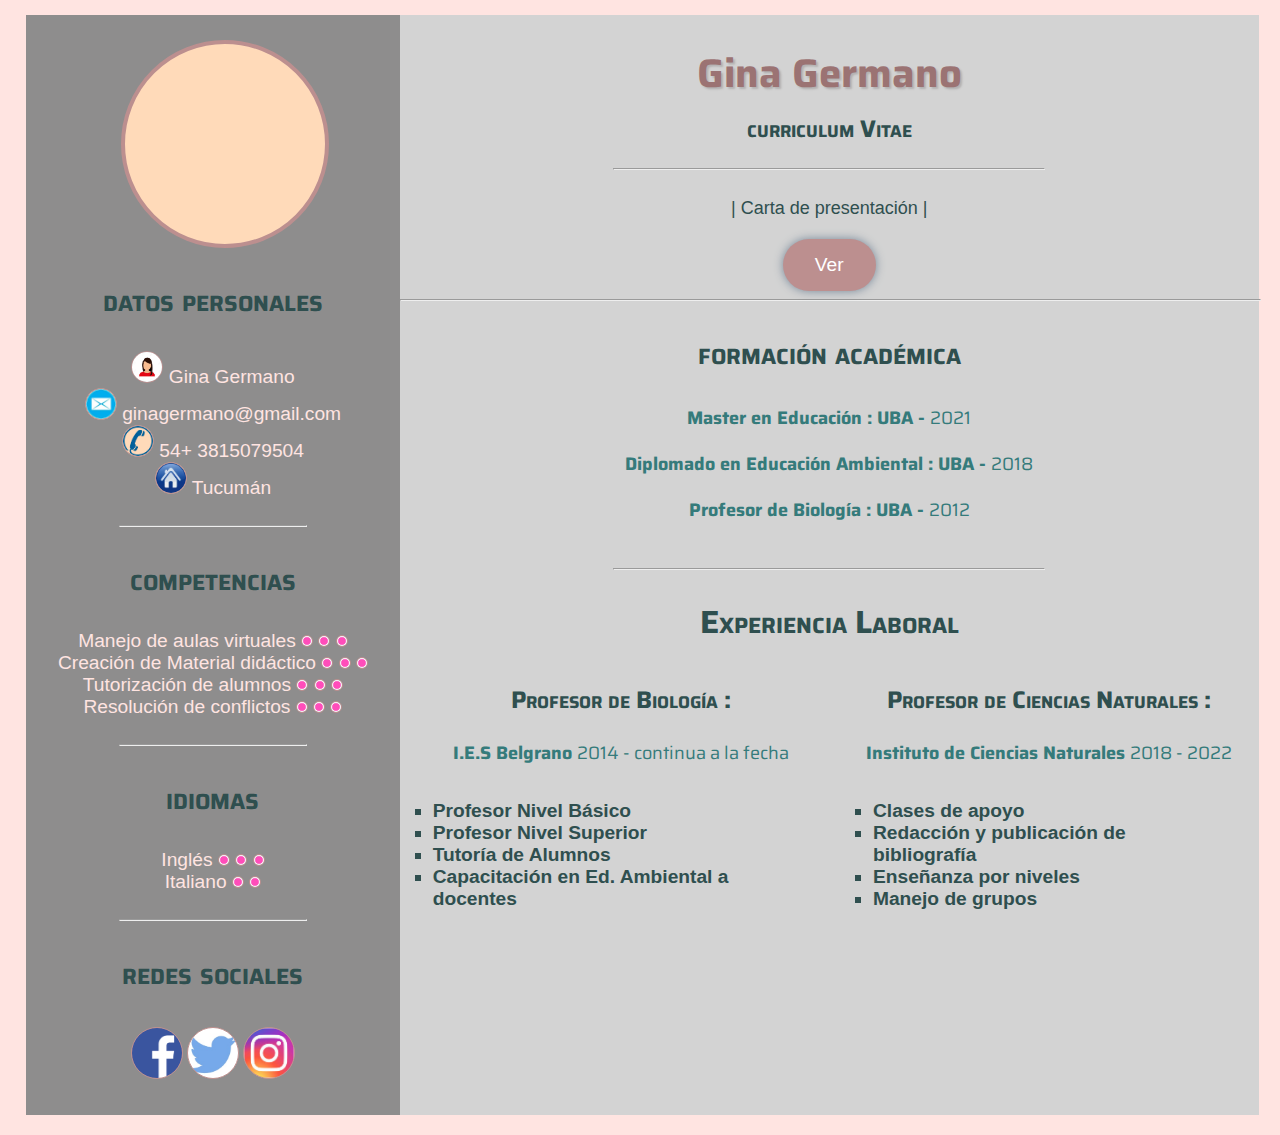
==== commit e27325a7: "Commit CV finish" ====
--- a/index.html
+++ b/index.html
@@ -3,167 +3,160 @@
 <head>
     <meta charset="UTF-8">
     <meta http-equiv="X-UA-Compatible" content="IE=edge">
-    <meta name="viewport" content="width=device-width, 
-    initial-scale=1.0">
-    
-    <link rel="stylesheet" type="text/css" href="estilosCV.css" />
-    
+    <meta name="viewport" content="width=device-width, initial-scale=1.0">
+
     <link rel="preconnect" href="https://fonts.googleapis.com">
-    <link rel="preconnect" href="https://fonts.gstatic.com" crossorigin>
-    <link href="link rel="preconnect" href="https://fonts.googleapis.com">
-    <link rel="preconnect" href="https://fonts.gstatic.com" crossorigin>
-    <link href="link rel="preconnect" href="https://fonts.googleapis.com">
-    <link rel="preconnect" href="https://fonts.gstatic.com" crossorigin>
-    <link href="link rel="preconnect" href="https://fonts.googleapis.com">
     <link rel="preconnect" href="https://fonts.gstatic.com" crossorigin>
     <link href="https://fonts.googleapis.com/css2?family=Saira:wght@100;300&display=swap" rel="stylesheet">
 
-    <link rel="icon" type="image/x-icon"  href=  "FaviconCV.png">
+    <link rel="icon" type="image/x-icon"  href=  "FaviconCV1.png">
 
-    <title>Curriculum Vitae | Gina Germano</title>
+    <link rel="stylesheet" type="text/css" href="styleCV.css"/>
+
+    <title>CV Grid</title>
 </head>
+<body>
+   
+    <div class="contenedor_grid">
+        
+        <div class="caja latizq">
+            
+            <div class="circulo"></div>
 
-<body>
- <main>
-   <aside class="panel_izquierdo">
-    <table id="tabla_izquierda">
-        <tr> 
-         <td>
-        <section>
-            <div class="circulo"></div>
-         </section></td>
-        </tr>    
-        <tr> 
-            <td>
             <section>
-            <h2>datos personales</h2>
-            <ul id="lista_izquierda">
-                <li>Gina Germano</li>
-                <li>ginagermano@gmail.com</li>
-                <li>54+ 3815079504</li>
-                <li>Tucumán</li>
-            </ul>
-        </section></td>
-        </tr>
-    
-        <tr>
-            <td>
-        <section>      
-            <h2>competencias</h2>
-            <ul id="lista_izquierda">
-                <li>Modle, Classroom, Schoology</li>
-                <li>Creación de Material didáctico</li>
-                <li>Tutorización de alumnos</li>
-                <li>Resolución de conflictos</li>
-            </ul>
-        </section></td>
-        </tr>
+                <h2>datos personales</h2>
+                <ul id="lista_izquierda">
+                 <li><img id="img_contact" src="persona.jpg" alt="icono_contacto"> 
+                    Gina Germano</li>
+                 <li><img id="img_contact" src="mail2.webp" alt="icono_contacto"> 
+                    ginagermano@gmail.com</li>
+                 <li><img id="img_contact" src="tel2.webp" alt="icono_contacto"> 
+                    54+ 3815079504</li>
+                 <li><img id="img_contact" src="direccion.webp" alt="icono_contacto"> 
+                    Tucumán</li>
+                </ul>
+            </section> <br>
+            <hr width=50%>
+            <section>      
+                <h2>competencias</h2>
+                <ul id="lista_izquierda">
+                    <li>Manejo de aulas virtuales 
+                        <img src="punto.png">
+                        <img src="punto.png">
+                        <img src="punto.png">
+                    </li>
+                    <li>Creación de Material didáctico
+                        <img src="punto.png">
+                        <img src="punto.png">
+                        <img src="punto.png">
+                    </li>
+                    <li>Tutorización de alumnos
+                        <img src="punto.png">
+                        <img src="punto.png">
+                        <img src="punto.png">
+                    </li>
+                    <li>Resolución de conflictos
+                        <img src="punto.png">
+                        <img src="punto.png">
+                        <img src="punto.png">
+                    </li>
+                </ul>
+            </section> <br>
+            <hr width=50%>
+            <section>   
+                <h2>idiomas</h2>
+                <ul id="lista_izquierda">
+                    <li>Inglés
+                        <img src="punto.png">
+                        <img src="punto.png">
+                        <img src="punto.png">
+                    </li>
+                    <li>Italiano
+                        <img src="punto.png">
+                        <img src="punto.png">
+                    </li>
+                </ul>
+            </section> <br>
+            <hr width=50%>
+            <section>
+                <h2>redes sociales</h2>
+                <table> 
+                    <tr> 
+                    <th><a href="https://www.facebook.com/GinaGermano80"> 
+                        <div class="circulosocial" id="facebook"></div> </a></th>
+                    <th><a href="https://twitter.com/GinaGermano5">
+                        <div class="circulosocial" id="twiter"> </div></a></th>
+                    <th><a href="https://www.instagram.com/ginagermano80/">
+                        <div class="circulosocial" id="instagram"></div></a></th>
+                    </tr>
+                </table>
+            </section>
+            
+        </div>
+        <div class="caja cab">
+            <section>
+                <h1>Gina Germano</h1>
+                <h2 id="titulo">curriculum Vitae</h2>
+                <hr width=50%>
+            </section>               
+        </div>
+       
+        <div class="caja latder">
 
-        <tr>
-            <td>
-        <section>   
-            <h2>idiomas</h2>
-            <ul id="lista_izquierda">
-                <li>Inglés</li>
-                <li>Italiano</li>
-            </ul>
-        </section> </td>
-        </tr>
-        
-        <tr>
-            <td>
-        <section>
-            <h2>redes sociales</h2>
-            <table> 
-                <tr>
-                <th><a href="https://www.facebook.com/GinaGermano80"> 
-                    <div class="circulosocial" id="facebook"></div> </a></th>
-                <th><a href="https://twitter.com/GinaGermano5">
-                    <div class="circulosocial" id="twiter"> </div></a></th>
-                <th><a href="/js/">
-                    <div class="circulosocial" id="instagram"></div></a></th>
+            <div class="contenedor">
+                <p>|  Carta de presentación  |</p>
+               <span class="hideText" id="hideText" >
+                   <p>Profesor de educación secundaria obligatoria y bachillerato 
+                       especializado en biologia. Tengo un gran interés sobre nuevas 
+                       tecnologías y metodologías, por eso, me he involucrado en 
+                       proyectos para el desarrollo de la enseñanza online. </p>   
+                </span>
+                <button class="readMore_btn" id="readMore_btn">Ver</button>       
+                <script src="script.js"></script> 
+               </div>    
+
+            <hr width=100%>
+
+             <section id="formacion_academica">
+                 <h2>formación académica</h2>
+                 <h3>Master en Educación : UBA - <span>2021</span></h3>
+                 <h3>Diplomado en Educación Ambiental : UBA - <span>2018</span></h3>
+                 <h3>Profesor de Biología : UBA - <span>2012</span> </h3> <br>
+                 <hr width=50%>
+             </section>
+     
+             <section>
+               <h2>Experiencia Laboral</h2>
+               <table> 
+                <tr> 
+                 <th> 
+                 <article>
+                    <h2 id="titulo">Profesor de Biología : 
+                    <h3>I.E.S Belgrano <span>2014 - continua a la fecha</span>
+                    </h3></h2>
+                 <ul id="lista_derecha">
+                     <li>Profesor Nivel Básico</li>
+                     <li>Profesor Nivel Superior</li>
+                     <li>Tutoría de Alumnos</li>
+                     <li>Capacitación en Ed. Ambiental a docentes</li>
+                 </ul>
+                 </article></th>
+                 <th>
+                 <article>
+                    <h2 id="titulo">Profesor de Ciencias Naturales : 
+                    <h3>Instituto de Ciencias Naturales <span>2018 - 2022</span>
+                    </h3></h2>   
+                 <ul id="lista_derecha">
+                     <li>Clases de apoyo </li>
+                     <li>Redacción y publicación de bibliografía</li>
+                     <li>Enseñanza por niveles</li>
+                     <li>Manejo de grupos</li>
+                 </ul>
+                 </article></th>
                 </tr>
-            </table>
-        </section> </td>
-        <tr></tr>
-    </table>
-   </aside>
-   
-   <div class="panel_derecho">    
-        <section>
-            <h1>Gina Germano</h1>
-            <h2 id="titulo">curriculum Vitae</h2>
-        </section>
-
-        <section>
-           <p>aqui va el perfil | Carta de presentación</p> 
-        </section>
-
-        <section>
-            <h2>formación académica</h2>
-
-            <h2 id="titulo">Título</h2>
-            <h3>Institución - <span>Fecha</span> </h3>
-        </section>
-
-        <section>
-            <h2>Experiencia Laboral</h2>
-            
-            <article>
-                <h2 id="titulo">Puesto</h2>
-            <h3>Lugar y Fecha</h3>
-            <ul id="lista_derecha">
-                <li>item1</li>
-                <li>item2</li>
-                <li>item3</li>
-                <li>item4</li>
-            </ul>
-            </article>
-
-            <article>
-                <h2 id="titulo">Puesto</h2>
-            <h3>Lugar y Fecha</h3>
-            <ul id="lista_derecha">
-                <li>item1</li>
-                <li>item2</li>
-                <li>item3</li>
-                <li>item4</li>
-            </ul>
-            </article>
-
-            <article>
-                <h2 id="titulo">Puesto</h2>
-            <h3>Lugar y Fecha</h3>
-            <ul id="lista_derecha">
-                <li>item1</li>
-                <li>item2</li>
-                <li>item3</li>
-                <li>item4</li>
-            </ul>
-            </article>
-
-
-                    
-        </section>
-   </div> 
- </main>
-
-   <!--desde aqui es para probar ***********************************-->
-   <!--<section>
-    <nav>
-      <ul>
-        <li><a href="#">London</a></li>
-        <li><a href="#">Paris</a></li>
-        <li><a href="#">Tokyo</a></li>
-      </ul>
-    </nav>
-    
-    <article>
-      <h1>London</h1>
-      <p>London is the capital city of England. It is the most populous city in the  United Kingdom, with a metropolitan area of over 13 million inhabitants.</p>
-      <p>Standing on the River Thames, London has been a major settlement for two millennia, its history going back to its founding by the Romans, who named it Londinium.</p>
-    </article>
-  </section>-->
-
+               </table>          
+             </section>     
+        </div>
+    </div>
 </body>
 </html>--- a/styleCV.css
+++ b/styleCV.css
@@ -0,0 +1,189 @@
+body{
+    background-color:mistyrose;
+    vertical-align: middle;
+    margin: 15px 15px 20px 20px;
+}
+
+.readMore_btn {
+    background-color: rosybrown;
+    border: none;
+    border-radius: 40px;
+    color: white;
+    padding: 15px 32px;
+    font-size: 1.2em;
+    box-shadow: 0px 0px 10px 0px lightslategray;
+    cursor: pointer;
+  }
+
+.readMore_btn:hover {
+    box-shadow: none;
+    background-color: darkslategray;
+    color: #fff;
+    transition: cubic-bezier(0.075, 0.82, 0.165, 1) 3;
+  }
+  
+.hideText {
+    display:none;
+  }
+  
+.showText {
+    display: block;
+  }
+
+
+.contenedor_grid{
+    height: 1100px;;
+    display: grid;
+    grid-template-areas:'panelizq cabecera'
+                        'panelizq panelder';             
+    grid-template-columns: 30% 69%;
+    grid-template-rows: 15% 85%;
+    justify-content:center;
+    vertical-align:middle;
+    background-color: mistyrose;
+}
+
+.caja{
+    text-align:center;
+}
+
+.latizq{
+    grid-area:panelizq;
+    background-color:rgb(142, 141, 141);
+}
+
+.latder{
+    grid-area: panelder;
+    background-color:lightgrey;
+}
+
+.cab{
+    grid-area: cabecera;
+    background-color:lightgrey ;
+}
+
+.circulo, .circulosocial, img{
+    background-color:peachpuff;
+    border-radius: 100%;
+    background-position: center; 
+    background-repeat: no-repeat; 
+    background-size: cover; 
+}
+
+.circulo {
+    width: 200px;
+    height: 200px;
+    background-image: url("https://randomuser.me/api/portraits/women/68.jpg");
+    margin-left: 95px;
+    margin-top: 25px;
+    border: 4px solid rosybrown;
+}
+
+.circulosocial {
+    width: 50px;
+    height:50px;
+    border: 1px solid rosybrown;
+}
+
+img {
+    width: 10px;
+    height:10px;
+    border: 1px solid rosybrown;
+}
+
+#img_contact{
+    width: 30px;
+    height: 30px;
+    border: 1px solid rosybrown;
+}
+
+#facebook{
+    background-image: url("facebook.png");}
+
+#twiter{
+  background-image: url("img twiter.jpg")}
+
+#instagram{
+  background-image: url("instagram.jpg")};
+
+.seccion{
+    line-height: 2;
+}
+
+#formacion_academica{
+    text-align: center;
+}
+
+table{
+    margin:0 auto;
+}
+  
+ul{ 
+    margin: 0;
+    padding: 0; 
+    font-size:larger;
+    font-family:'Trebuchet MS', sans-serif;
+}
+
+#lista_izquierda{
+    list-style-type: none;
+    color: mistyrose;
+}
+
+#lista_derecha{
+    text-align: left;
+    margin: 15px;
+    padding: 15px; 
+    list-style-type:square;
+    color: darkslategray;
+}
+
+h1{
+    font-family: 'Saira', sans-serif;
+    color: rgb(155, 115, 115);
+    font-size: 40px;
+    text-shadow: 2px 2px 2px #b3b1b1;
+    margin-bottom: 0%;
+}
+  
+h2{
+    font-family:'Saira', sans-serif;
+    font-variant:small-caps;
+    font-size:xx-large;
+    font-weight: bold;
+    color:darkslategrey;
+}
+  
+h3{
+    font-family:'Saira', sans-serif;
+    font-size:large;
+    font-weight: bold;
+    color:rgb(53, 123, 123);
+}
+
+#titulo{
+    font-size:x-large; 
+    margin-top: 5px;
+  }
+
+span{
+    font-family:'Saira', sans-serif;
+    font-size:large;
+    font-weight:normal;
+  }
+
+p{
+    margin-bottom: 20px;
+    margin-left: 40px;
+    margin-right: 40px;
+    text-align: center;
+    font-family: Verdana, sans-serif;
+    font-size: large;
+    color:darkslategrey;
+}
+
+@media (max-width: 600px) {
+  main, .panel_derecho, .panel_izquierdo {
+   width:100%;
+  }
+}